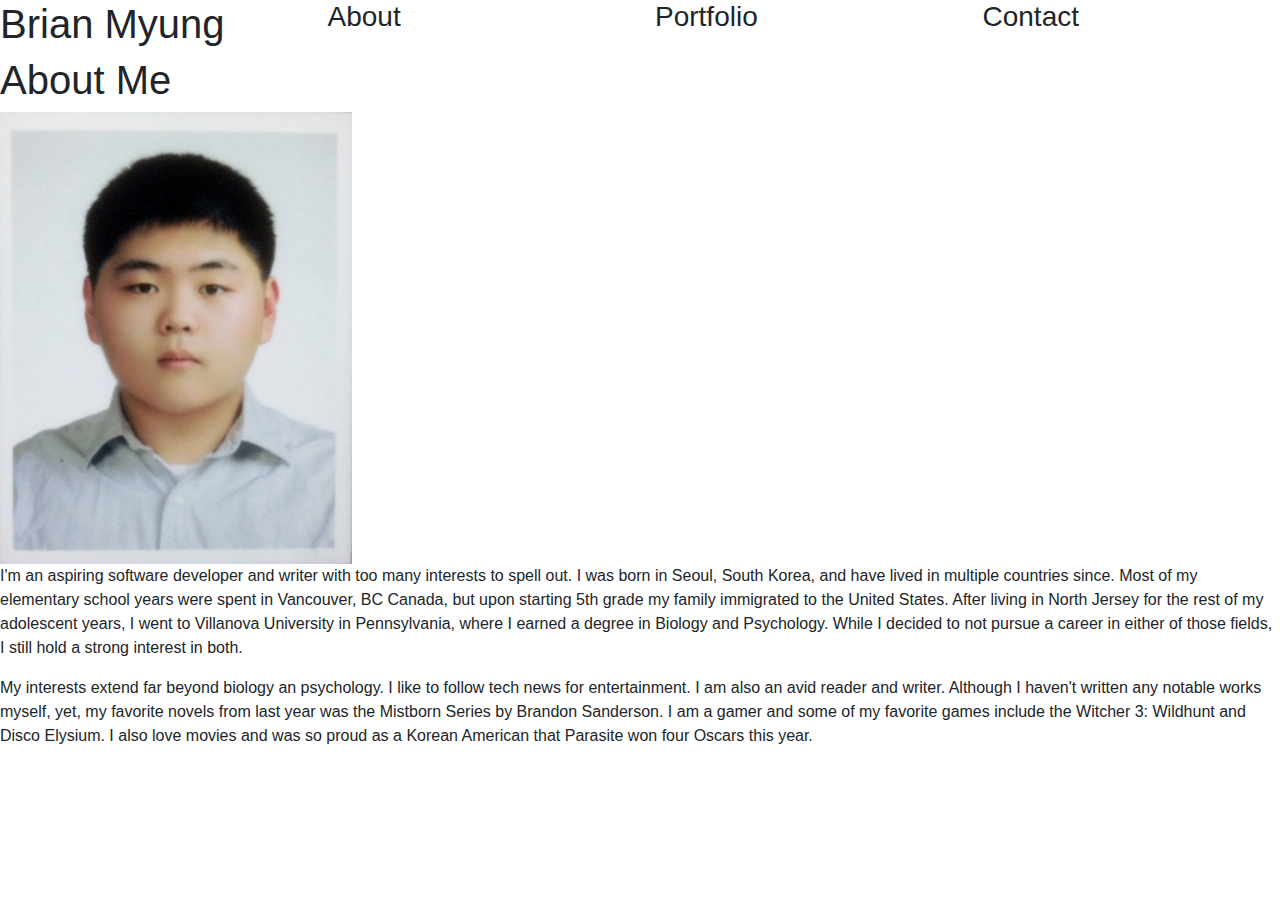
==== Module-1_Assessment/index.html @ b3a7c000 "initial site files" ====
<!DOCTYPE html>
<html lang="en-us">

<head>
    <meta name="viewport" content="device-width, initial-scale=1.0">
    <title>About Me</title>
    <link rel="stylesheet" type="text/css" href="assets/css/style.css">
    <link rel="stylesheet" href="https://stackpath.bootstrapcdn.com/bootstrap/4.4.1/css/bootstrap.min.css" integrity="sha384-Vkoo8x4CGsO3+Hhxv8T/Q5PaXtkKtu6ug5TOeNV6gBiFeWPGFN9MuhOf23Q9Ifjh" crossorigin="anonymous">

<header>
    <nav class="row">
        <h1 class="col-sm-3">Brian Myung</h1>
        <h3 class="col-sm-3">About</h3>
        <h3 class="col-sm-3">Portfolio</h3>
        <h3 class="col-sm-3">Contact</h3>
    </nav>
</header>

<container>
    <h1>About Me</h1>
    <content>
        <img src="assets/images/Picture (352x452).jpg" alt="Profile Picture">
        <p>I'm an aspiring software developer and writer with too many interests to spell out. I was born in Seoul, South Korea, and have lived in multiple countries since. Most of my elementary school years were spent in Vancouver, BC Canada, but upon starting 5th grade my family immigrated to the United States. After living in North Jersey for the rest of my adolescent years, I went to Villanova University in Pennsylvania, where I earned a degree in Biology and Psychology. While I decided to not pursue a career in either of those fields, I still hold a strong interest in both.         </p>
        <p>My interests extend far beyond biology an psychology. I like to follow tech news for entertainment. I am also an avid reader and writer. Although I haven't written any notable works myself, yet, my favorite novels from last year was the Mistborn Series by Brandon Sanderson. I am a gamer and some of my favorite games include the Witcher 3: Wildhunt and Disco Elysium. I also love movies and was so proud as a Korean American that Parasite won four Oscars this year.</p>
    </content>
</container>

<footer>

</footer>
</head>
</html>
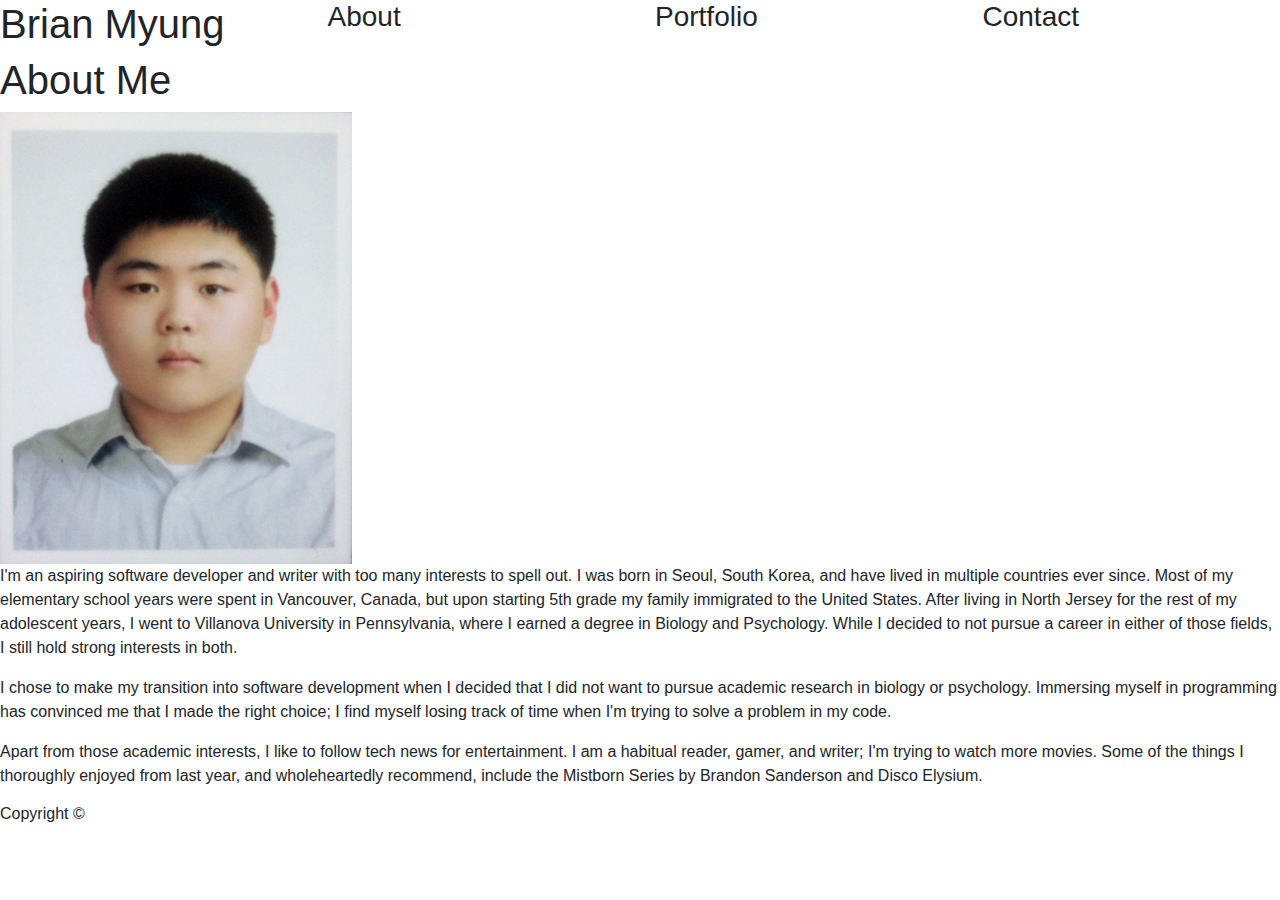
==== commit 30b0130e: "initial site files" ====
--- a/Module-1_Assessment/index.html
+++ b/Module-1_Assessment/index.html
@@ -7,7 +7,7 @@
     <link rel="stylesheet" type="text/css" href="assets/css/style.css">
     <link rel="stylesheet" href="https://stackpath.bootstrapcdn.com/bootstrap/4.4.1/css/bootstrap.min.css" integrity="sha384-Vkoo8x4CGsO3+Hhxv8T/Q5PaXtkKtu6ug5TOeNV6gBiFeWPGFN9MuhOf23Q9Ifjh" crossorigin="anonymous">
 
-<header>
+<header class="wide">
     <nav class="row">
         <h1 class="col-sm-3">Brian Myung</h1>
         <h3 class="col-sm-3">About</h3>
@@ -20,13 +20,15 @@
     <h1>About Me</h1>
     <content>
         <img src="assets/images/Picture (352x452).jpg" alt="Profile Picture">
-        <p>I'm an aspiring software developer and writer with too many interests to spell out. I was born in Seoul, South Korea, and have lived in multiple countries since. Most of my elementary school years were spent in Vancouver, BC Canada, but upon starting 5th grade my family immigrated to the United States. After living in North Jersey for the rest of my adolescent years, I went to Villanova University in Pennsylvania, where I earned a degree in Biology and Psychology. While I decided to not pursue a career in either of those fields, I still hold a strong interest in both.         </p>
-        <p>My interests extend far beyond biology an psychology. I like to follow tech news for entertainment. I am also an avid reader and writer. Although I haven't written any notable works myself, yet, my favorite novels from last year was the Mistborn Series by Brandon Sanderson. I am a gamer and some of my favorite games include the Witcher 3: Wildhunt and Disco Elysium. I also love movies and was so proud as a Korean American that Parasite won four Oscars this year.</p>
+        <p>I'm an aspiring software developer and writer with too many interests to spell out. I was born in Seoul, South Korea, and have lived in multiple countries ever since. Most of my elementary school years were spent in Vancouver, Canada, but upon starting 5th grade my family immigrated to the United States. After living in North Jersey for the rest of my adolescent years, I went to Villanova University in Pennsylvania, where I earned a degree in Biology and Psychology. While I decided to not pursue a career in either of those fields, I still hold strong interests in both.</p>
+        <p>I chose to make my transition into software development when I decided that I did not want to pursue academic research in biology or psychology. Immersing myself in programming has convinced me that I made the right choice; I find myself losing track of time when I'm trying to solve a problem in my code.</p>
+        <p>Apart from those academic interests, I like to follow tech news for entertainment. I am a habitual reader, gamer, and writer; I'm trying to watch more movies. Some of the things I thoroughly enjoyed from last year, and wholeheartedly recommend, include the Mistborn Series by Brandon Sanderson and Disco Elysium.</p>
     </content>
 </container>
 
 <footer>
+ <h6>Copyright ©</h6>
+</footer>
 
-</footer>
 </head>
 </html>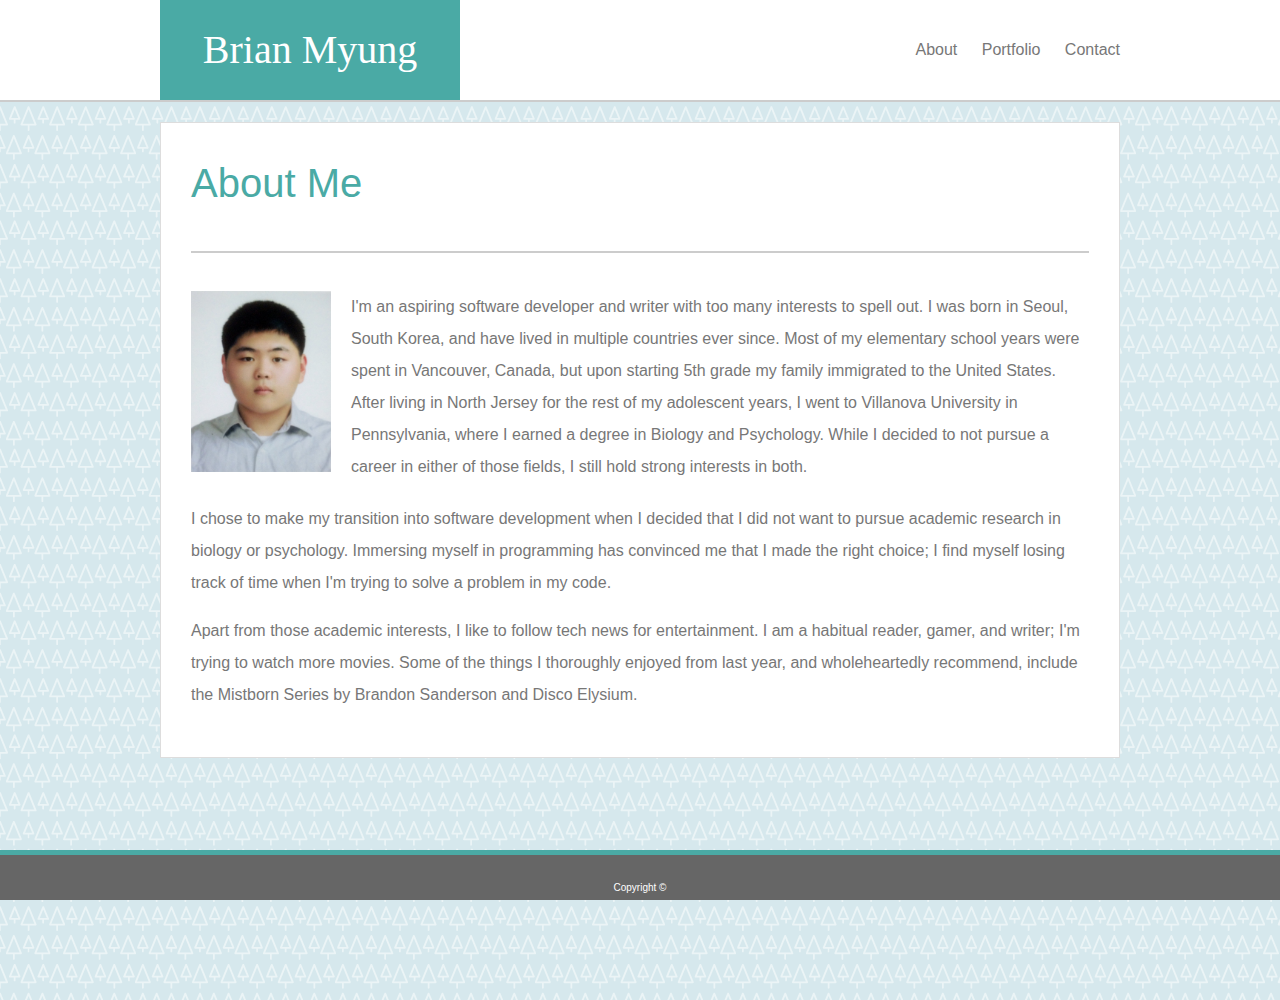
==== commit 0f6c1824: "initial site files" ====
--- a/Module-1_Assessment/index.html
+++ b/Module-1_Assessment/index.html
@@ -4,31 +4,33 @@
 <head>
     <meta name="viewport" content="device-width, initial-scale=1.0">
     <title>About Me</title>
+    <link rel="stylesheet" type="text/css" href="assets/css/bootstrap.css">
     <link rel="stylesheet" type="text/css" href="assets/css/style.css">
-    <link rel="stylesheet" href="https://stackpath.bootstrapcdn.com/bootstrap/4.4.1/css/bootstrap.min.css" integrity="sha384-Vkoo8x4CGsO3+Hhxv8T/Q5PaXtkKtu6ug5TOeNV6gBiFeWPGFN9MuhOf23Q9Ifjh" crossorigin="anonymous">
+</head>
 
-<header class="wide">
-    <nav class="row">
-        <h1 class="col-sm-3">Brian Myung</h1>
-        <h3 class="col-sm-3">About</h3>
-        <h3 class="col-sm-3">Portfolio</h3>
-        <h3 class="col-sm-3">Contact</h3>
-    </nav>
-</header>
+<body>
+    <header>
+        <h1 class="brianmyung">Brian Myung</h1>
+        <nav>
+            <p class="links123">About Portfolio Contact</p>
+        </nav>
+    </header>
 
-<container>
-    <h1>About Me</h1>
-    <content>
-        <img src="assets/images/Picture (352x452).jpg" alt="Profile Picture">
-        <p>I'm an aspiring software developer and writer with too many interests to spell out. I was born in Seoul, South Korea, and have lived in multiple countries ever since. Most of my elementary school years were spent in Vancouver, Canada, but upon starting 5th grade my family immigrated to the United States. After living in North Jersey for the rest of my adolescent years, I went to Villanova University in Pennsylvania, where I earned a degree in Biology and Psychology. While I decided to not pursue a career in either of those fields, I still hold strong interests in both.</p>
-        <p>I chose to make my transition into software development when I decided that I did not want to pursue academic research in biology or psychology. Immersing myself in programming has convinced me that I made the right choice; I find myself losing track of time when I'm trying to solve a problem in my code.</p>
-        <p>Apart from those academic interests, I like to follow tech news for entertainment. I am a habitual reader, gamer, and writer; I'm trying to watch more movies. Some of the things I thoroughly enjoyed from last year, and wholeheartedly recommend, include the Mistborn Series by Brandon Sanderson and Disco Elysium.</p>
-    </content>
-</container>
+    <main>
+        <div>
+            <h1 class="aboutme">About Me</h1>
+            <section>
+                <img src="assets/images/profilepic.jpg" alt="Profile Picture">
+                <p class="intro">I'm an aspiring software developer and writer with too many interests to spell out. I was born in Seoul, South Korea, and have lived in multiple countries ever since. Most of my elementary school years were spent in Vancouver, Canada, but upon starting 5th grade my family immigrated to the United States. After living in North Jersey for the rest of my adolescent years, I went to Villanova University in Pennsylvania, where I earned a degree in Biology and Psychology. While I decided to not pursue a career in either of those fields, I still hold strong interests in both.</p>
+                <p class="intro2">I chose to make my transition into software development when I decided that I did not want to pursue academic research in biology or psychology. Immersing myself in programming has convinced me that I made the right choice; I find myself losing track of time when I'm trying to solve a problem in my code.</p>
+                <p class="intro3">Apart from those academic interests, I like to follow tech news for entertainment. I am a habitual reader, gamer, and writer; I'm trying to watch more movies. Some of the things I thoroughly enjoyed from last year, and wholeheartedly recommend, include the Mistborn Series by Brandon Sanderson and Disco Elysium.</p>
+            </section>
+        </div>
+    </main>
 
-<footer>
- <h6>Copyright ©</h6>
+<footer class= "navbar fixed-bottom">
+ <h6 id="copyright">Copyright ©</h6>
 </footer>
 
-</head>
+</body>
 </html>--- a/Module-1_Assessment/assets/css/style.css
+++ b/Module-1_Assessment/assets/css/style.css
@@ -0,0 +1,132 @@
+body {
+    text-align: center;
+}
+header {
+    font-family: Georgia, 'Times New Roman', Times, serif;
+    color: #777777;
+    position: relative;
+    width: 960px;
+    display: inline-block;
+}
+
+.brianmyung {
+    background-color: #4aaaa5;
+    color:white;
+    line-height: 100px;
+    width: 300px;
+    text-align: center;
+    margin-bottom: 0;
+}
+
+nav {
+    position: absolute;
+    top: 0px;
+    right: 0px;
+    font-family: Arial, Helvetica, sans-serif;
+    color: #777777;
+}
+
+.links123 {
+    line-height: 100px;
+    word-spacing: 20px;
+}
+
+main {
+    background-image: url(../images/trees.png);
+    background-size: auto;
+    background-attachment: auto;
+    background-color: white;
+    border-top: 2px solid #cccccc;
+    height: 900px;
+}
+
+div{
+    width: 960px;
+    background-color: white;
+    display: inline-block;
+    padding: 30px;
+    border: 1px solid #dddddd;
+    margin-top: 20px;
+}
+
+.aboutme {
+    border-bottom: 2px solid #cccccc;
+    color: #4aaaa5;
+    text-align: left;
+    line-height: 60px;
+    height: 100px;
+}
+
+.contactme {
+    border-bottom: 2px solid #cccccc;
+    color: #4aaaa5;
+    text-align: left;
+    line-height: 60px;
+    height: 100px;
+}
+
+
+p {
+    font-family: Arial, Helvetica, sans-serif;
+    color: #777777;
+    text-align: left;
+    line-height: 2;
+}
+
+section {
+    padding-top: 30px;
+}
+
+img {
+    float: left;
+    width: 140px;
+    margin-right: 20px;
+    margin-bottom: 10px;
+}
+
+.intro2 {
+    margin-top: 20px;
+}
+
+footer {
+    background-color: #666666;
+    color: white;
+    border-top: 5px solid #4aaaa5;
+    height: 50px;
+}
+
+#nameform {
+    float: left;
+    color: #777777;
+}
+
+#emailform {
+    float: left;
+    color: #777777;
+    margin-top: 10px;
+}
+
+#messageform {
+    float: left;
+    color: #777777;
+    margin-top: 10px;
+}
+
+#copyright {
+    margin-bottom: -20px;
+    margin-left:auto;
+    margin-right: auto;
+    font-size: 10px;
+}
+
+.messagebox {
+    height: 200px;
+}
+
+.submitbutton {
+    color: white;
+    background-color: #4aaaa5;
+    width: 100px;
+    text-align: center;
+    margin-top: 20px;
+}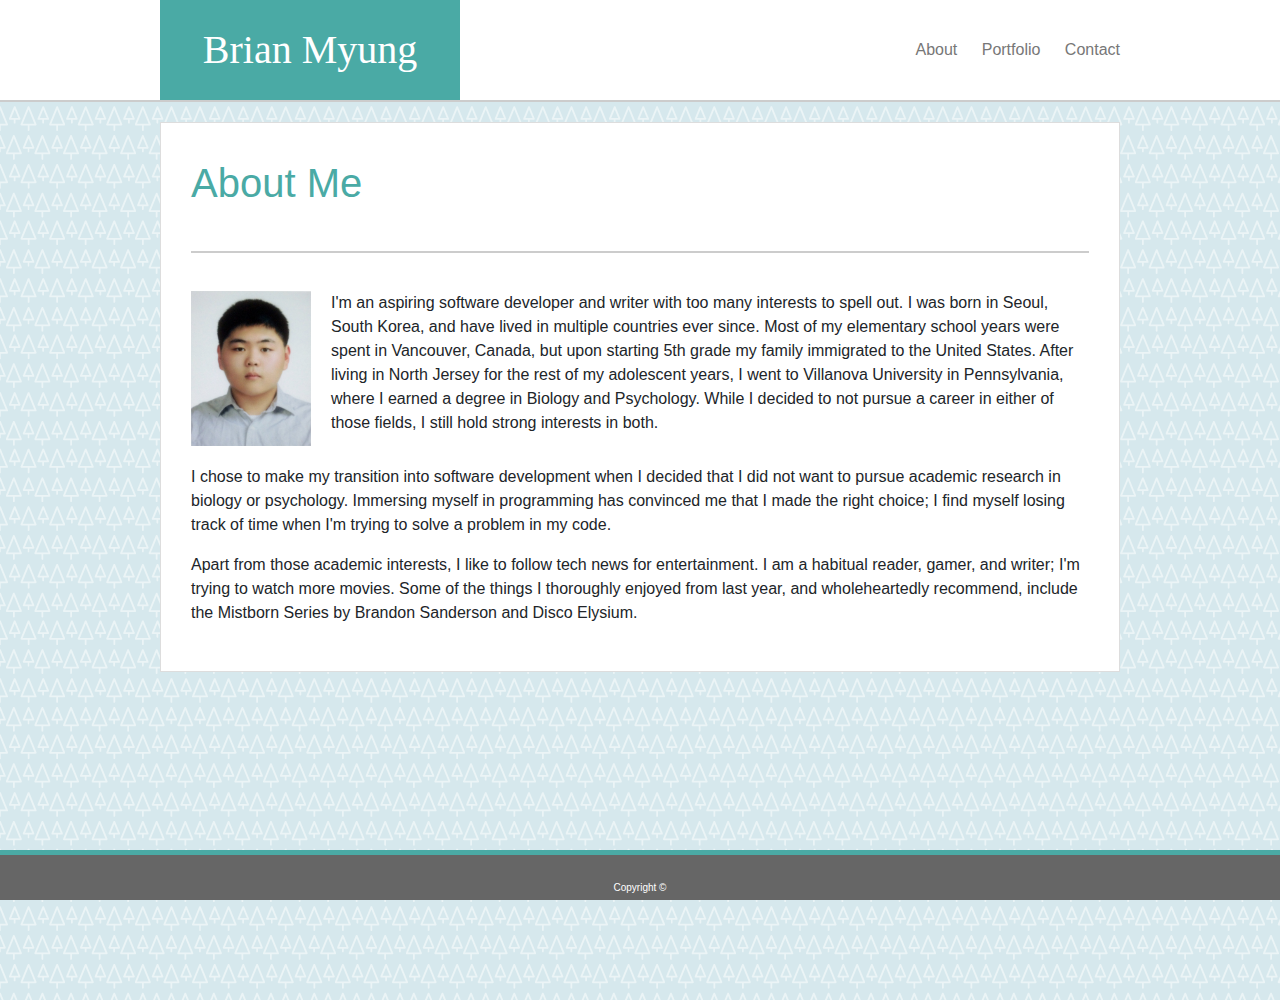
==== commit f02d7284: "intitial site files" ====
--- a/Module-1_Assessment/index.html
+++ b/Module-1_Assessment/index.html
@@ -20,7 +20,7 @@
         <div>
             <h1 class="aboutme">About Me</h1>
             <section>
-                <img src="assets/images/profilepic.jpg" alt="Profile Picture">
+                <img src="assets/images/profilepic.jpg" alt="Profile Picture" class="profilepic">
                 <p class="intro">I'm an aspiring software developer and writer with too many interests to spell out. I was born in Seoul, South Korea, and have lived in multiple countries ever since. Most of my elementary school years were spent in Vancouver, Canada, but upon starting 5th grade my family immigrated to the United States. After living in North Jersey for the rest of my adolescent years, I went to Villanova University in Pennsylvania, where I earned a degree in Biology and Psychology. While I decided to not pursue a career in either of those fields, I still hold strong interests in both.</p>
                 <p class="intro2">I chose to make my transition into software development when I decided that I did not want to pursue academic research in biology or psychology. Immersing myself in programming has convinced me that I made the right choice; I find myself losing track of time when I'm trying to solve a problem in my code.</p>
                 <p class="intro3">Apart from those academic interests, I like to follow tech news for entertainment. I am a habitual reader, gamer, and writer; I'm trying to watch more movies. Some of the things I thoroughly enjoyed from last year, and wholeheartedly recommend, include the Mistborn Series by Brandon Sanderson and Disco Elysium.</p>
--- a/Module-1_Assessment/assets/css/style.css
+++ b/Module-1_Assessment/assets/css/style.css
@@ -65,6 +65,14 @@
     height: 100px;
 }
 
+.portfolio {
+    border-bottom: 2px solid #cccccc;
+    color: #4aaaa5;
+    text-align: left;
+    line-height: 60px;
+    height: 100px;
+}
+}
 
 p {
     font-family: Arial, Helvetica, sans-serif;
@@ -75,17 +83,18 @@
 
 section {
     padding-top: 30px;
-}
-
-img {
-    float: left;
-    width: 140px;
+    text-align: left;
+}
+
+.profilepic {
+    float: left;
+    width: 120px;
     margin-right: 20px;
     margin-bottom: 10px;
 }
 
 .intro2 {
-    margin-top: 20px;
+    margin-top: 30px;
 }
 
 footer {
@@ -129,4 +138,91 @@
     width: 100px;
     text-align: center;
     margin-top: 20px;
+}
+
+baseball {
+    position: relative;
+    margin-bottom: 50px;
+}
+
+#baseball {
+    background-color: #4aaaa5;
+    margin-right: 25px;
+    color: white;
+    height: 35px;
+    line-height: 35px;
+    text-align: center;
+    position: absolute;
+    top: 120px;
+    width: 255px;
+}
+
+soccer {
+    position: relative; 
+    margin-bottom: 50px;
+}
+
+#soccer {
+    background-color: #4aaaa5;
+    margin-right: 25px;
+    color: white;
+    height: 35px;
+    line-height: 35px;
+    text-align: center;
+    position: absolute;
+    top: 120px;
+    width: 255px;
+}
+
+calendar {
+    position: relative;
+    margin-bottom: 50px;
+}
+
+#calendar {
+    background-color: #4aaaa5;
+    margin-right: 25px;
+    color: white;
+    height: 35px;
+    line-height: 35px;
+    text-align: center;
+    position: absolute;
+    top: 120px;
+    width: 255px;
+}
+
+
+schedule {
+    margin-left: -15px;
+    position: relative;
+    margin-bottom: 50px;
+}
+
+#schedule {
+    background-color: #4aaaa5;
+    margin-right: 25px;
+    color: white;
+    height: 35px;
+    line-height: 35px;
+    text-align: center;
+    position: absolute;
+    top: 120px;
+    width: 255px;
+}
+
+boardgame{
+    position: relative;
+    margin-bottom: 40px;
+}
+
+#boardgame{
+    background-color: #4aaaa5;
+    margin-right: 25px;
+    color: white;
+    height: 35px;
+    line-height: 35px;
+    text-align: center;
+    position: absolute;
+    top: 120px;
+    width: 255px;
 }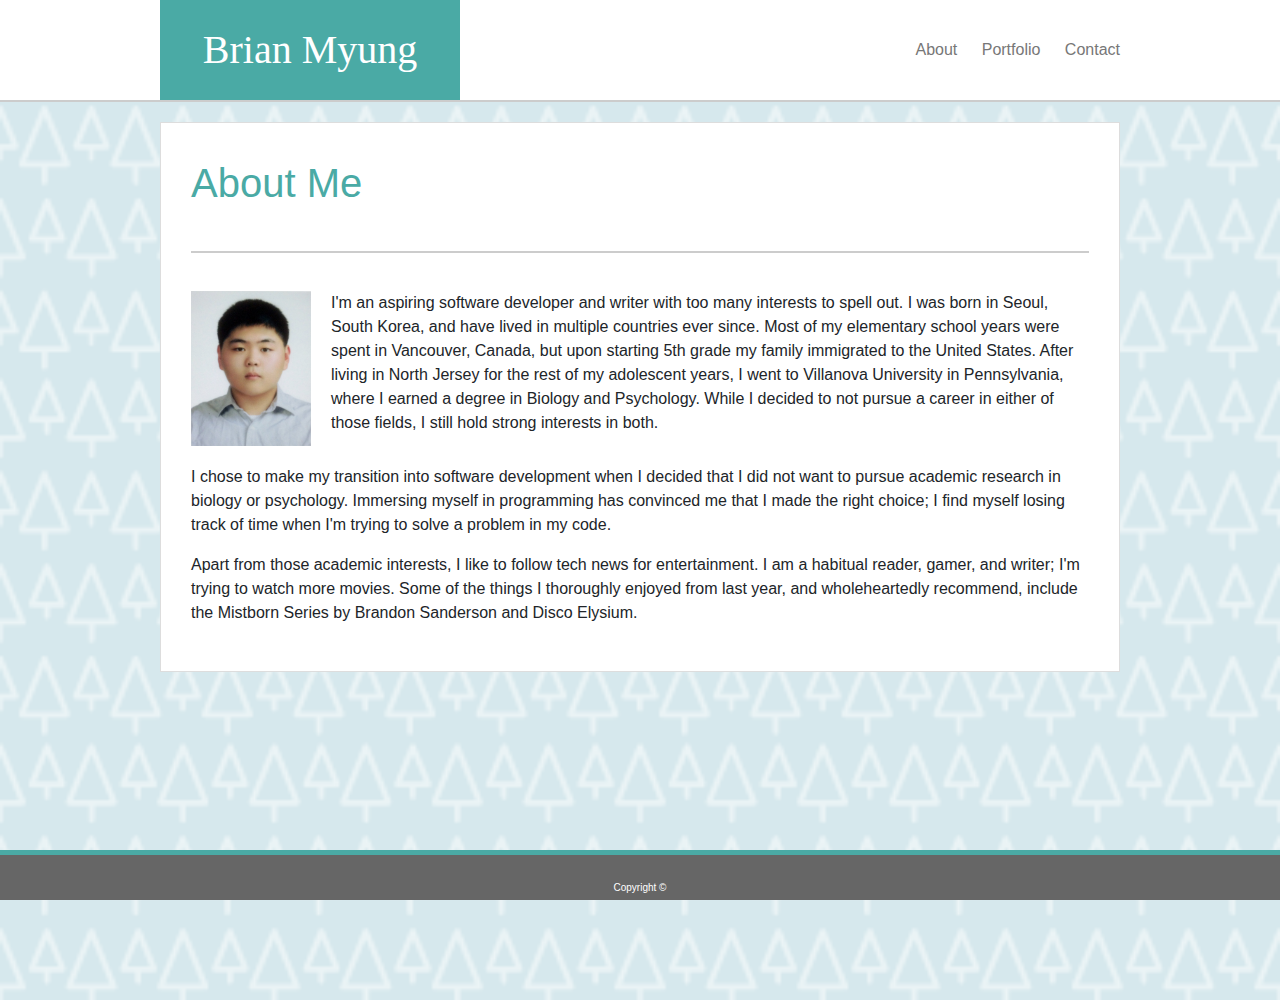
==== commit 04a938d7: "initial site files" ====
--- a/Module-1_Assessment/index.html
+++ b/Module-1_Assessment/index.html
@@ -2,18 +2,19 @@
 <html lang="en-us">
 
 <head>
-    <meta name="viewport" content="device-width, initial-scale=1.0">
+    <meta name="viewport" content="width=device-width, initial-scale=1.0">
     <title>About Me</title>
     <link rel="stylesheet" type="text/css" href="assets/css/bootstrap.css">
     <link rel="stylesheet" type="text/css" href="assets/css/style.css">
 </head>
-
 <body>
     <header>
-        <h1 class="brianmyung">Brian Myung</h1>
-        <nav>
-            <p class="links123">About Portfolio Contact</p>
-        </nav>
+        <navbar>
+            <h1 class="brianmyung">Brian Myung</h1>
+            <nav>
+                <p class="links123">About Portfolio Contact</p>
+            </nav>
+        </navbar>
     </header>
 
     <main>
@@ -33,4 +34,6 @@
 </footer>
 
 </body>
+
+
 </html>--- a/Module-1_Assessment/assets/css/style.css
+++ b/Module-1_Assessment/assets/css/style.css
@@ -1,12 +1,20 @@
 body {
     text-align: center;
+    background-image: url(../images/trees.png);
+    background-size: cover;
+    background-attachment: auto;
 }
 header {
     font-family: Georgia, 'Times New Roman', Times, serif;
     color: #777777;
-    position: relative;
+    background-color: white;
+}
+
+navbar {
     width: 960px;
+    position: relative;
     display: inline-block;
+    background-color: white;
 }
 
 .brianmyung {
@@ -32,10 +40,6 @@
 }
 
 main {
-    background-image: url(../images/trees.png);
-    background-size: auto;
-    background-attachment: auto;
-    background-color: white;
     border-top: 2px solid #cccccc;
     height: 900px;
 }
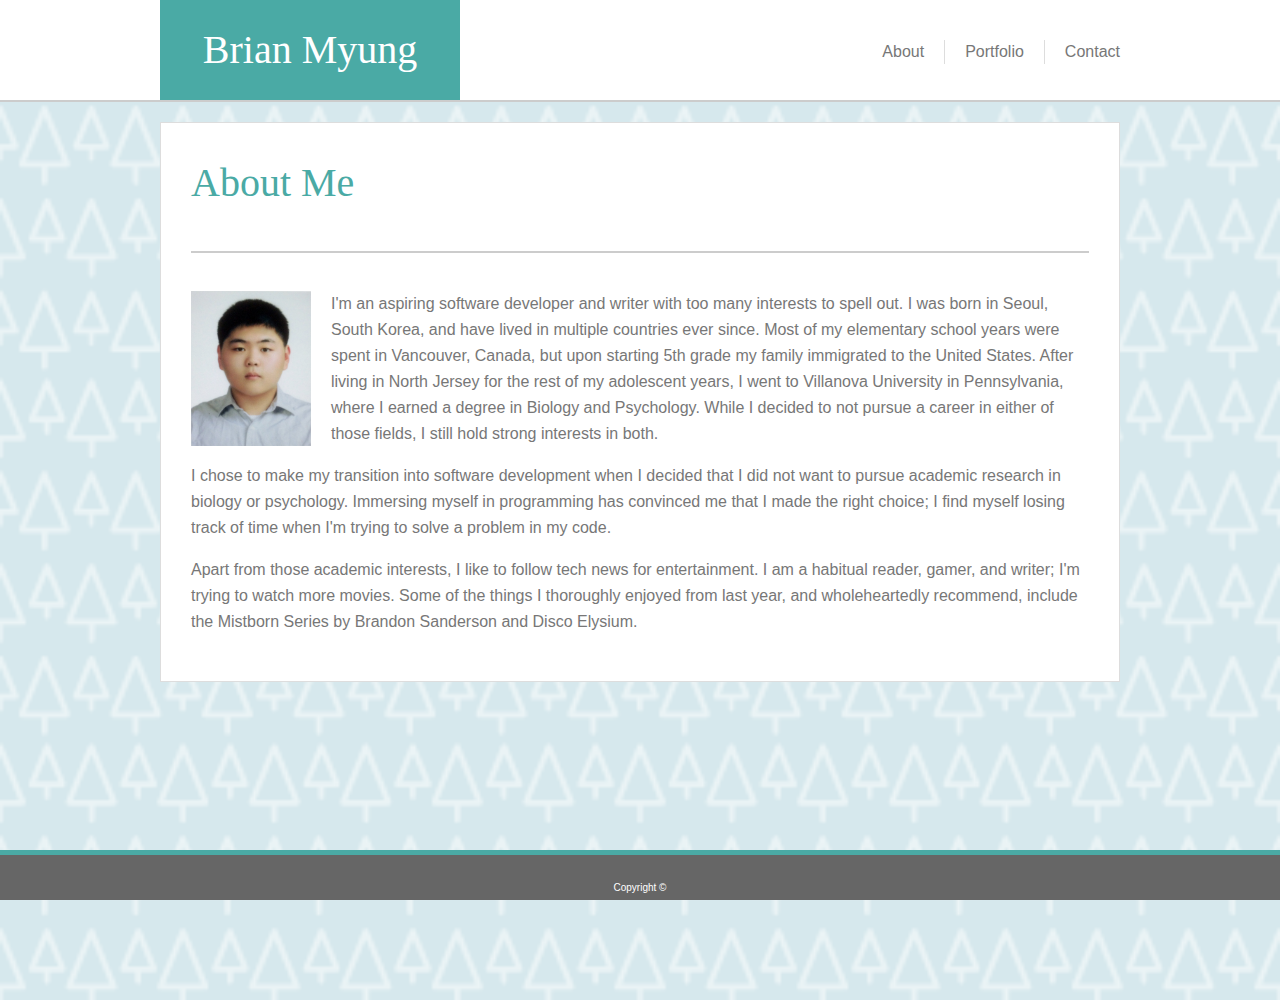
==== commit ed417154: "initial site files" ====
--- a/Module-1_Assessment/index.html
+++ b/Module-1_Assessment/index.html
@@ -11,8 +11,10 @@
     <header>
         <navbar>
             <h1 class="brianmyung">Brian Myung</h1>
-            <nav>
-                <p class="links123">About Portfolio Contact</p>
+            <nav class="nav links123">
+                <p id="aboutButton">About</p>
+                <p id="portfolioButton">Portfolio</p>
+                <p id="contactButton">Contact</p>
             </nav>
         </navbar>
     </header>
@@ -22,9 +24,9 @@
             <h1 class="aboutme">About Me</h1>
             <section>
                 <img src="assets/images/profilepic.jpg" alt="Profile Picture" class="profilepic">
-                <p class="intro">I'm an aspiring software developer and writer with too many interests to spell out. I was born in Seoul, South Korea, and have lived in multiple countries ever since. Most of my elementary school years were spent in Vancouver, Canada, but upon starting 5th grade my family immigrated to the United States. After living in North Jersey for the rest of my adolescent years, I went to Villanova University in Pennsylvania, where I earned a degree in Biology and Psychology. While I decided to not pursue a career in either of those fields, I still hold strong interests in both.</p>
-                <p class="intro2">I chose to make my transition into software development when I decided that I did not want to pursue academic research in biology or psychology. Immersing myself in programming has convinced me that I made the right choice; I find myself losing track of time when I'm trying to solve a problem in my code.</p>
-                <p class="intro3">Apart from those academic interests, I like to follow tech news for entertainment. I am a habitual reader, gamer, and writer; I'm trying to watch more movies. Some of the things I thoroughly enjoyed from last year, and wholeheartedly recommend, include the Mistborn Series by Brandon Sanderson and Disco Elysium.</p>
+                <p class="introContent">I'm an aspiring software developer and writer with too many interests to spell out. I was born in Seoul, South Korea, and have lived in multiple countries ever since. Most of my elementary school years were spent in Vancouver, Canada, but upon starting 5th grade my family immigrated to the United States. After living in North Jersey for the rest of my adolescent years, I went to Villanova University in Pennsylvania, where I earned a degree in Biology and Psychology. While I decided to not pursue a career in either of those fields, I still hold strong interests in both.</p>
+                <p class="introContent">I chose to make my transition into software development when I decided that I did not want to pursue academic research in biology or psychology. Immersing myself in programming has convinced me that I made the right choice; I find myself losing track of time when I'm trying to solve a problem in my code.</p>
+                <p class="introContent">Apart from those academic interests, I like to follow tech news for entertainment. I am a habitual reader, gamer, and writer; I'm trying to watch more movies. Some of the things I thoroughly enjoyed from last year, and wholeheartedly recommend, include the Mistborn Series by Brandon Sanderson and Disco Elysium.</p>
             </section>
         </div>
     </main>
--- a/Module-1_Assessment/assets/css/style.css
+++ b/Module-1_Assessment/assets/css/style.css
@@ -26,17 +26,27 @@
     margin-bottom: 0;
 }
 
-nav {
-    position: absolute;
-    top: 0px;
+.nav {
+    position: absolute;
+    top: 40px;
     right: 0px;
     font-family: Arial, Helvetica, sans-serif;
     color: #777777;
 }
 
-.links123 {
-    line-height: 100px;
-    word-spacing: 20px;
+#contactButton {
+    margin-left: 20px;
+}
+
+#portfolioButton {
+    margin-left: 20px;
+    padding-right: 20px;
+    border-right: 1px solid #dddddd;
+}
+
+#aboutButton {
+    border-right: 1px solid #dddddd;
+    padding-right: 20px;
 }
 
 main {
@@ -59,6 +69,7 @@
     text-align: left;
     line-height: 60px;
     height: 100px;
+    font-family: Georgia, 'Times New Roman', Times, serif;
 }
 
 .contactme {
@@ -67,6 +78,7 @@
     text-align: left;
     line-height: 60px;
     height: 100px;
+    font-family: Georgia, 'Times New Roman', Times, serif;
 }
 
 .portfolio {
@@ -75,6 +87,7 @@
     text-align: left;
     line-height: 60px;
     height: 100px;
+    font-family: Georgia, 'Times New Roman', Times, serif;
 }
 }
 
@@ -97,8 +110,9 @@
     margin-bottom: 10px;
 }
 
-.intro2 {
-    margin-top: 30px;
+.introContent {
+    color: #777777;
+    line-height: 26px;
 }
 
 footer {
@@ -142,11 +156,15 @@
     width: 100px;
     text-align: center;
     margin-top: 20px;
+    height: 35px;
+    line-height: 35px;
 }
 
 baseball {
     position: relative;
     margin-bottom: 50px;
+    margin-right: 80px;
+    margin-left: 15px;
 }
 
 #baseball {
@@ -181,6 +199,8 @@
 calendar {
     position: relative;
     margin-bottom: 50px;
+    margin-right: 95px;
+    margin-left: 15px;
 }
 
 #calendar {
@@ -217,6 +237,7 @@
 boardgame{
     position: relative;
     margin-bottom: 40px;
+    margin-left: 15px;
 }
 
 #boardgame{
